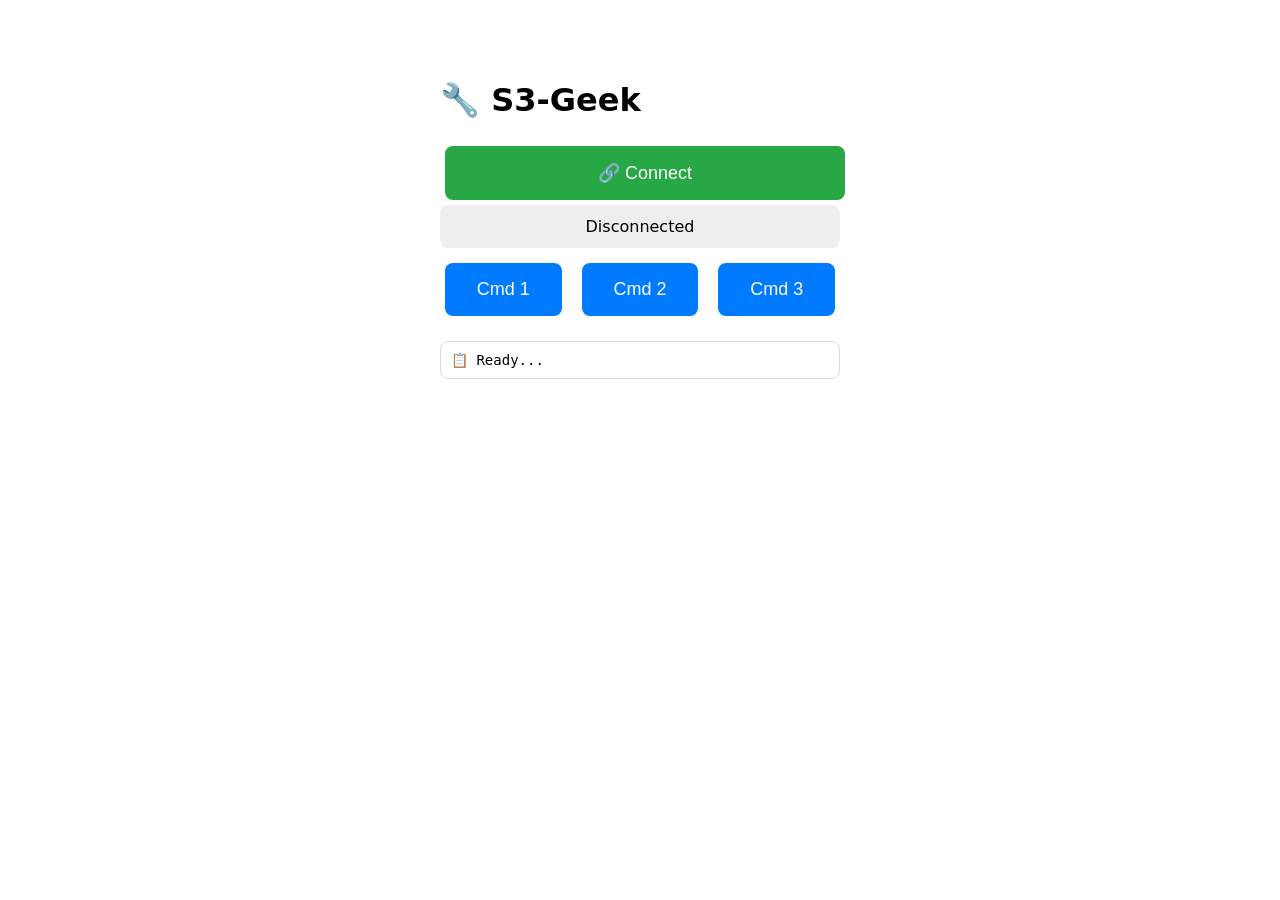
==== s3geek/index.html @ 59a6d4f7 "Added new project" ====
<!DOCTYPE html>
<html>
<head>
  <meta charset="utf-8">
  <meta name="viewport" content="width=device-width, initial-scale=1">
  <title>S3-Geek Test</title>
  <style>
    body { font-family: system-ui; max-width: 400px; margin: 40px auto; padding: 20px; }
    button { padding: 16px; font-size: 18px; margin: 5px; border: none; border-radius: 8px; color: white; cursor: pointer; }
    #connectBtn { background: #28a745; width: 100%; }
    .cmd-btn { background: #007bff; flex: 1; }
    .btn-group { display: flex; flex-wrap: wrap; gap: 10px; margin-top: 10px; }
    #status { background: #eee; padding: 12px; border-radius: 8px; text-align: center; }
    #log { background: #fff; padding: 10px; border-radius: 8px; max-height: 150px; overflow-y: auto; font-family: monospace; font-size: 14px; border: 1px solid #ddd; margin-top: 20px; }
  </style>
</head>
<body>
<h1>🔧 S3-Geek</h1>
<button id="connectBtn">🔗 Connect</button>
<div id="status">Disconnected</div>
<div class="btn-group">
  <button class="cmd-btn" data-cmd="1">Cmd 1</button>
  <button class="cmd-btn" data-cmd="2">Cmd 2</button>
  <button class="cmd-btn" data-cmd="3">Cmd 3</button>
</div>
<div id="log">📋 Ready...</div>

<script>
// ========== UUIDs from your App Inventor blocks ==========
const SERVICE_UUID        = "12345678-1234-1234-1234-123456789abc";
const CHARACTERISTIC_UUID = "1234abcd-ef01-1234-1234-123456789abc";
const DEVICE_NAME         = "S3-Geek-Controller";  // Change if your device name differs

let device, characteristic;

function log(msg) {
  const div = document.getElementById('log');
  div.innerHTML += `<div>[${new Date().toLocaleTimeString()}] ${msg}</div>`;
  div.scrollTop = div.scrollHeight;
}

document.getElementById('connectBtn').onclick = async () => {
  try {
    log('Scanning for ' + DEVICE_NAME + '...');
    device = await navigator.bluetooth.requestDevice({
      filters: [{ name: DEVICE_NAME }],
      optionalServices: [SERVICE_UUID]
    });
    
    const server = await device.gatt.connect();
    log('GATT connected');
    
    const service = await server.getPrimaryService(SERVICE_UUID);
    log('✅ Service found!');
    
    characteristic = await service.getCharacteristic(CHARACTERISTIC_UUID);
    log('✅ Characteristic found! Ready to send commands.');
    
    document.getElementById('status').textContent = '✅ Connected';
    document.getElementById('status').style.background = '#d4edda';
    
    device.addEventListener('gattserverdisconnected', () => {
      document.getElementById('status').textContent = 'Disconnected';
      document.getElementById('status').style.background = '#eee';
      log('Disconnected');
      characteristic = null;
    });
    
  } catch(e) { 
    log('❌ Error: ' + e.message); 
  }
};

document.querySelectorAll('.cmd-btn').forEach(btn => {
  btn.onclick = async () => {
    if (!characteristic) return log('⚠️ Not connected');
    try {
      const cmd = parseInt(btn.dataset.cmd);
      await characteristic.writeValue(new Uint8Array([cmd]));
      log(`📤 Sent: 0x${cmd.toString(16).padStart(2, '0')}`);
    } catch(e) { 
      log('❌ Write failed: ' + e.message);
      characteristic = null;
    }
  };
});
</script>
</body>
</html>
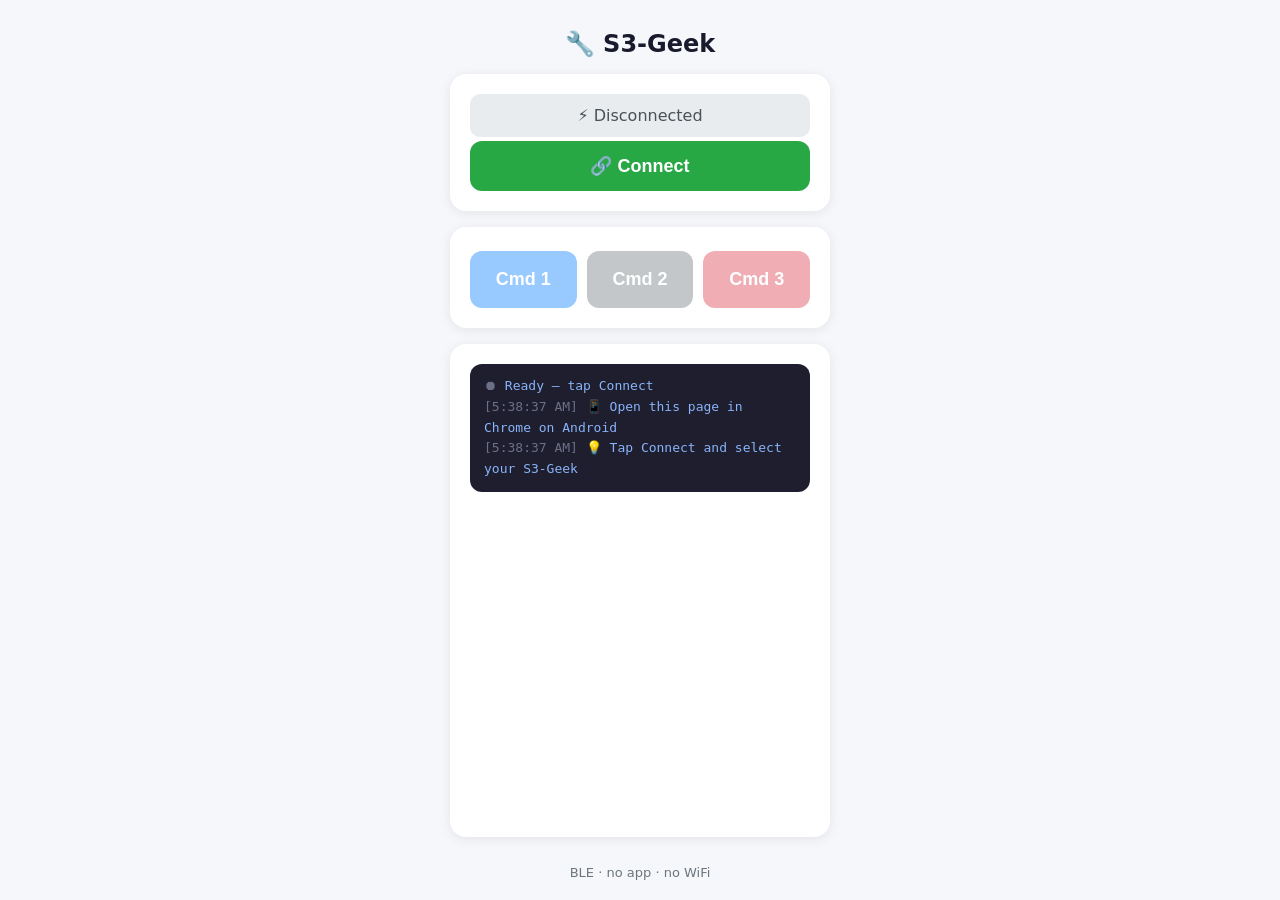
==== commit b66a45f1: "PWA only for s3geek" ====
--- a/s3geek/index.html
+++ b/s3geek/index.html
@@ -1,89 +1,313 @@
 <!DOCTYPE html>
-<html>
+<html lang="en">
 <head>
-  <meta charset="utf-8">
-  <meta name="viewport" content="width=device-width, initial-scale=1">
-  <title>S3-Geek Test</title>
+  <meta charset="UTF-8" />
+  <meta name="viewport" content="width=device-width, initial-scale=1.0" />
+
+  <!-- PWA Manifest -->
+  <link rel="manifest" href="manifest.json" />
+
+  <!-- Apple touch icon -->
+  <link rel="apple-touch-icon" href="data:image/svg+xml,<svg xmlns='http://www.w3.org/2000/svg' viewBox='0 0 100 100'><text y='.9em' font-size='90'>🔧</text></svg>" />
+
+  <title>S3-Geek Controller</title>
   <style>
-    body { font-family: system-ui; max-width: 400px; margin: 40px auto; padding: 20px; }
-    button { padding: 16px; font-size: 18px; margin: 5px; border: none; border-radius: 8px; color: white; cursor: pointer; }
-    #connectBtn { background: #28a745; width: 100%; }
-    .cmd-btn { background: #007bff; flex: 1; }
-    .btn-group { display: flex; flex-wrap: wrap; gap: 10px; margin-top: 10px; }
-    #status { background: #eee; padding: 12px; border-radius: 8px; text-align: center; }
-    #log { background: #fff; padding: 10px; border-radius: 8px; max-height: 150px; overflow-y: auto; font-family: monospace; font-size: 14px; border: 1px solid #ddd; margin-top: 20px; }
+    * { box-sizing: border-box; }
+    body {
+      font-family: system-ui, -apple-system, sans-serif;
+      max-width: 420px;
+      margin: 0 auto;
+      padding: 20px;
+      background: #f5f7fa;
+      min-height: 100vh;
+      display: flex;
+      flex-direction: column;
+      overscroll-behavior: none;
+    }
+    h1 {
+      text-align: center;
+      font-size: 24px;
+      margin: 10px 0 16px;
+      color: #1a1a2e;
+    }
+    .card {
+      background: #ffffff;
+      border-radius: 16px;
+      padding: 20px;
+      box-shadow: 0 2px 12px rgba(0,0,0,0.08);
+      margin-bottom: 16px;
+    }
+    #status {
+      text-align: center;
+      padding: 12px;
+      border-radius: 10px;
+      background: #e9ecef;
+      font-weight: 500;
+      color: #495057;
+      transition: 0.2s;
+      margin-bottom: 4px;
+    }
+    #status.connected {
+      background: #d4edda;
+      color: #155724;
+    }
+    #status.error {
+      background: #f8d7da;
+      color: #721c24;
+    }
+    #connectBtn {
+      width: 100%;
+      padding: 14px;
+      font-size: 18px;
+      font-weight: 600;
+      border: none;
+      border-radius: 12px;
+      background: #28a745;
+      color: #fff;
+      cursor: pointer;
+      transition: 0.15s;
+      touch-action: manipulation;
+    }
+    #connectBtn:active { transform: scale(0.97); }
+    #connectBtn:disabled { opacity: 0.5; cursor: not-allowed; }
+    .btn-grid {
+      display: grid;
+      grid-template-columns: 1fr 1fr 1fr;
+      gap: 10px;
+      margin-top: 4px;
+    }
+    .cmd-btn {
+      padding: 18px 0;
+      font-size: 18px;
+      font-weight: 600;
+      border: none;
+      border-radius: 12px;
+      background: #007bff;
+      color: #fff;
+      cursor: pointer;
+      transition: 0.15s;
+      touch-action: manipulation;
+    }
+    .cmd-btn:active { transform: scale(0.95); }
+    .cmd-btn:disabled { opacity: 0.4; cursor: not-allowed; }
+    .cmd-btn:nth-child(2) { background: #6c757d; }
+    .cmd-btn:nth-child(3) { background: #dc3545; }
+    #log {
+      background: #1e1e2e;
+      color: #cdd6f4;
+      padding: 12px 14px;
+      border-radius: 12px;
+      font-family: 'JetBrains Mono', 'Fira Code', monospace;
+      font-size: 13px;
+      max-height: 160px;
+      overflow-y: auto;
+      line-height: 1.6;
+      flex: 1;
+      min-height: 80px;
+    }
+    #log .time { color: #6c7086; }
+    #log .ok { color: #a6e3a1; }
+    #log .err { color: #f38ba8; }
+    #log .info { color: #89b4fa; }
+    .footer {
+      text-align: center;
+      font-size: 13px;
+      color: #6c757d;
+      margin-top: 12px;
+    }
+    #installBanner {
+      display: none;
+      background: #ffc107;
+      color: #1a1a2e;
+      padding: 12px;
+      border-radius: 10px;
+      text-align: center;
+      font-weight: 600;
+      margin-bottom: 12px;
+      font-size: 14px;
+    }
   </style>
 </head>
 <body>
-<h1>🔧 S3-Geek</h1>
-<button id="connectBtn">🔗 Connect</button>
-<div id="status">Disconnected</div>
-<div class="btn-group">
-  <button class="cmd-btn" data-cmd="1">Cmd 1</button>
-  <button class="cmd-btn" data-cmd="2">Cmd 2</button>
-  <button class="cmd-btn" data-cmd="3">Cmd 3</button>
+
+<h1>🔧 S3‑Geek</h1>
+
+<!-- Install banner (only shown when NOT installed) -->
+<div id="installBanner">📲 Add to Home Screen for fullscreen app experience</div>
+
+<div class="card">
+  <div id="status">⚡ Disconnected</div>
+  <button id="connectBtn">🔗 Connect</button>
 </div>
-<div id="log">📋 Ready...</div>
+
+<div class="card">
+  <div class="btn-grid">
+    <button class="cmd-btn" data-cmd="1">Cmd 1</button>
+    <button class="cmd-btn" data-cmd="2">Cmd 2</button>
+    <button class="cmd-btn" data-cmd="3">Cmd 3</button>
+  </div>
+</div>
+
+<div class="card" style="flex:1;">
+  <div id="log"><span class="time">⏺</span> <span class="info">Ready — tap Connect</span></div>
+</div>
+
+<div class="footer">BLE · no app · no WiFi</div>
 
 <script>
-// ========== UUIDs from your App Inventor blocks ==========
+// ============================================================
+//  UUIDs — match your App Inventor / gatt_svr.c exactly
+// ============================================================
 const SERVICE_UUID        = "12345678-1234-1234-1234-123456789abc";
 const CHARACTERISTIC_UUID = "1234abcd-ef01-1234-1234-123456789abc";
-const DEVICE_NAME         = "S3-Geek-Controller";  // Change if your device name differs
-
-let device, characteristic;
-
-function log(msg) {
-  const div = document.getElementById('log');
-  div.innerHTML += `<div>[${new Date().toLocaleTimeString()}] ${msg}</div>`;
-  div.scrollTop = div.scrollHeight;
-}
-
-document.getElementById('connectBtn').onclick = async () => {
+const DEVICE_NAME         = "S3-Geek-Controller";
+
+// ============================================================
+//  PWA detection
+// ============================================================
+const installBanner = document.getElementById('installBanner');
+if (window.matchMedia && window.matchMedia('(display-mode: standalone)').matches) {
+  installBanner.style.display = 'none';
+} else if (/android/i.test(navigator.userAgent)) {
+  installBanner.style.display = 'block';
+}
+
+// ============================================================
+//  DOM refs
+// ============================================================
+const statusEl = document.getElementById('status');
+const logEl    = document.getElementById('log');
+const connectBtn = document.getElementById('connectBtn');
+const cmdBtns    = document.querySelectorAll('.cmd-btn');
+
+let device = null;
+let characteristic = null;
+
+// ============================================================
+//  Log helper
+// ============================================================
+function log(msg, type = 'info') {
+  const time = new Date().toLocaleTimeString();
+  const cls = type === 'ok' ? 'ok' : type === 'err' ? 'err' : 'info';
+  const entry = document.createElement('div');
+  entry.innerHTML = `<span class="time">[${time}]</span> <span class="${cls}">${msg}</span>`;
+  logEl.appendChild(entry);
+  logEl.scrollTop = logEl.scrollHeight;
+}
+
+// ============================================================
+//  Status helper
+// ============================================================
+function setStatus(text, state = '') {
+  statusEl.textContent = text;
+  statusEl.className = state;
+}
+
+// ============================================================
+//  Connect
+// ============================================================
+async function connect() {
+  if (device && device.gatt && device.gatt.connected) {
+    device.gatt.disconnect();
+    return;
+  }
+
   try {
-    log('Scanning for ' + DEVICE_NAME + '...');
+    connectBtn.disabled = true;
+    connectBtn.textContent = '⏳ Scanning...';
+    setStatus('🔍 Scanning...', '');
+
+    log('Scanning for ' + DEVICE_NAME + ' ...');
+
     device = await navigator.bluetooth.requestDevice({
       filters: [{ name: DEVICE_NAME }],
       optionalServices: [SERVICE_UUID]
     });
-    
+
+    log('✅ Found: ' + device.name, 'ok');
+
     const server = await device.gatt.connect();
-    log('GATT connected');
-    
+    log('🔗 GATT connected', 'ok');
+
     const service = await server.getPrimaryService(SERVICE_UUID);
-    log('✅ Service found!');
-    
+    log('📡 Service found', 'ok');
+
     characteristic = await service.getCharacteristic(CHARACTERISTIC_UUID);
-    log('✅ Characteristic found! Ready to send commands.');
-    
-    document.getElementById('status').textContent = '✅ Connected';
-    document.getElementById('status').style.background = '#d4edda';
-    
-    device.addEventListener('gattserverdisconnected', () => {
-      document.getElementById('status').textContent = 'Disconnected';
-      document.getElementById('status').style.background = '#eee';
-      log('Disconnected');
-      characteristic = null;
-    });
-    
-  } catch(e) { 
-    log('❌ Error: ' + e.message); 
+    log('📝 Characteristic found — ready!', 'ok');
+
+    setStatus('✅ Connected to ' + device.name, 'connected');
+    connectBtn.textContent = '🔌 Disconnect';
+    connectBtn.disabled = false;
+
+    cmdBtns.forEach(btn => btn.disabled = false);
+
+    device.addEventListener('gattserverdisconnected', onDisconnect);
+
+  } catch (err) {
+    log('❌ ' + err.message, 'err');
+    setStatus('❌ ' + err.message, 'error');
+    connectBtn.textContent = '🔗 Retry';
+    connectBtn.disabled = false;
+    device = null;
+    characteristic = null;
   }
-};
-
-document.querySelectorAll('.cmd-btn').forEach(btn => {
-  btn.onclick = async () => {
-    if (!characteristic) return log('⚠️ Not connected');
-    try {
-      const cmd = parseInt(btn.dataset.cmd);
-      await characteristic.writeValue(new Uint8Array([cmd]));
-      log(`📤 Sent: 0x${cmd.toString(16).padStart(2, '0')}`);
-    } catch(e) { 
-      log('❌ Write failed: ' + e.message);
-      characteristic = null;
-    }
-  };
+}
+
+function onDisconnect() {
+  log('⚠️ Disconnected', 'err');
+  setStatus('⚡ Disconnected', '');
+  connectBtn.textContent = '🔗 Connect';
+  cmdBtns.forEach(btn => btn.disabled = true);
+  characteristic = null;
+  device = null;
+}
+
+// ============================================================
+//  Send command (single byte)
+// ============================================================
+async function sendCommand(cmdId) {
+  if (!characteristic) {
+    log('⚠️ Not connected — tap Connect first', 'err');
+    return;
+  }
+
+  try {
+    const data = new Uint8Array([cmdId]);
+    await characteristic.writeValue(data);
+    log(`📤 Sent: 0x${cmdId.toString(16).padStart(2, '0')} (${cmdId})`, 'ok');
+  } catch (err) {
+    log('❌ Write failed: ' + err.message, 'err');
+    onDisconnect();
+  }
+}
+
+// ============================================================
+//  Event listeners
+// ============================================================
+connectBtn.addEventListener('click', connect);
+
+cmdBtns.forEach(btn => {
+  btn.addEventListener('click', () => {
+    const cmd = parseInt(btn.dataset.cmd, 10);
+    sendCommand(cmd);
+  });
 });
+
+// ============================================================
+//  Init — disable buttons until connected
+// ============================================================
+cmdBtns.forEach(btn => btn.disabled = true);
+log('📱 Open this page in Chrome on Android');
+log('💡 Tap Connect and select your S3‑Geek');
+
+// ============================================================
+//  Register Service Worker (for PWA offline support)
+// ============================================================
+if ('serviceWorker' in navigator) {
+  navigator.serviceWorker.register('sw.js')
+    .then(() => console.log('✅ Service Worker registered'))
+    .catch((err) => console.log('⚠️ SW registration failed:', err));
+}
 </script>
 </body>
 </html>
